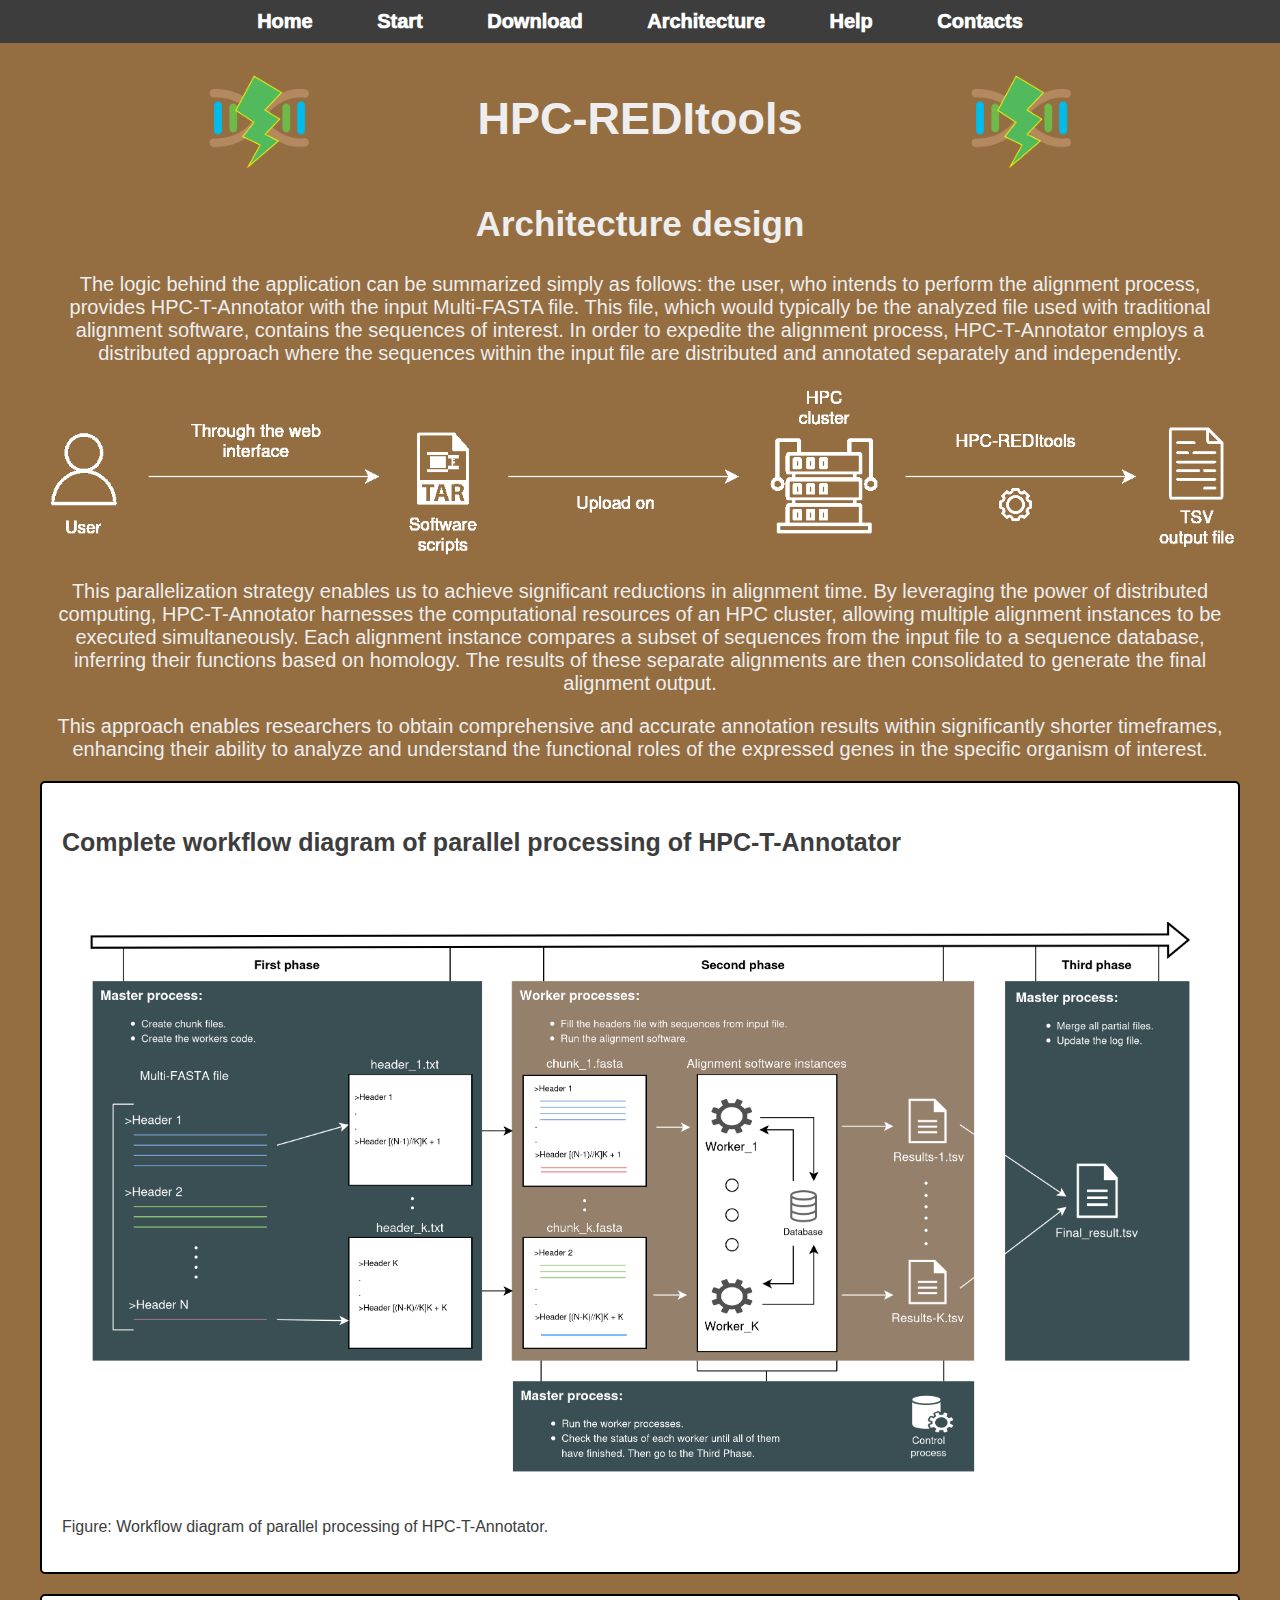
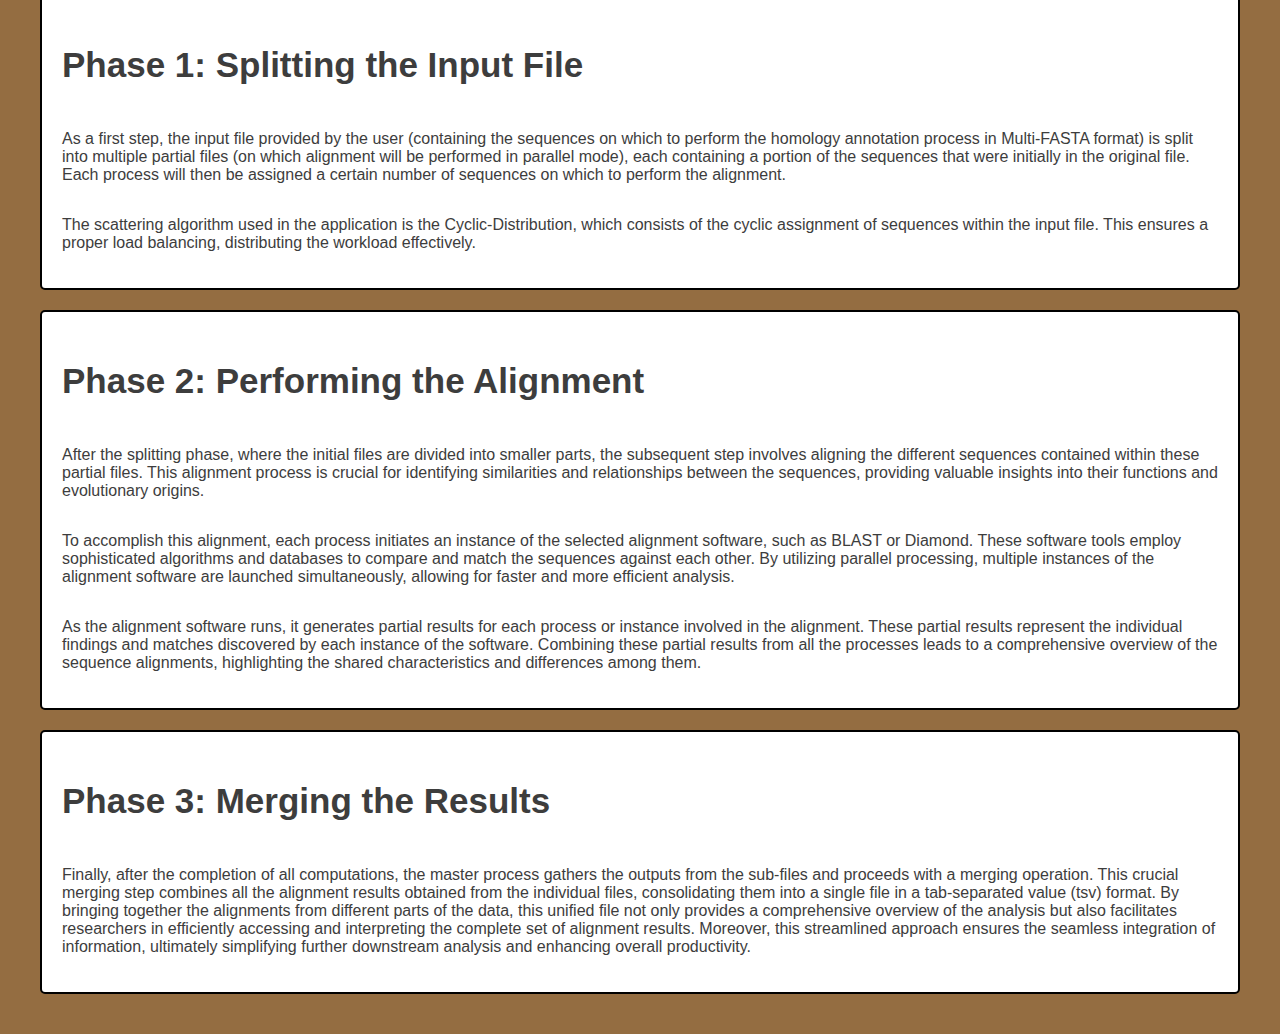
==== flask/app/templates/architecture.html @ 25f3b83c "ok" ====
<!DOCTYPE html>
<html>
<head>
    <meta charset="utf-8">
    <title>HPC-REDItools - Architecture</title>
    <link rel="stylesheet" type="text/css" href="../static/styles.css">
    <link rel="icon" type="image/x-icon" href="../static/logo.ico">
</head>
<body>

    <nav>
        <ul>
            <li><a href="index.html">Home</a></li>
            <li><a href="start.html">Start</a></li>
            <li><a href="download.html">Download</a></li>
            <li><a href="architecture.html">Architecture</a></li>
            <li><a href="help.html">Help</a></li>
            <li><a href="contacts.html">Contacts</a></li>
        </ul>
    </nav>

<div class="container">
    <div class="title">
        <div class="best" style="display: flex; align-items: center;">
            <img src="../static/logo.png" width="100" style="margin: auto;">
            <h1>HPC-REDItools</h1>
            <img src="../static/logo.png" width="100" style="margin: auto;">
          </div>
        <h2>Architecture design</h2>
    </div>

    <div class="description">
        <p>The logic behind the application can be summarized simply as follows: the user, who intends to perform the alignment process, 
           provides HPC-T-Annotator with the input Multi-FASTA file. This file, which would typically be the analyzed file used 
           with traditional alignment software, contains the sequences of interest. In order to expedite 
           the alignment process, HPC-T-Annotator employs a distributed approach where the sequences within the input file are distributed
           and annotated separately and independently.</p>
        <img src="../static/function_details.png" alt="Pipeline" width="1200">
        <p>This parallelization strategy enables us to achieve significant reductions in 
           alignment time. By leveraging the power of distributed computing, HPC-T-Annotator harnesses the computational resources of an 
           HPC cluster, allowing multiple alignment instances to be executed simultaneously. Each alignment instance compares a subset of 
           sequences from the input file to a sequence database, inferring their functions based on homology. The results of these separate alignments 
           are then consolidated to generate the final alignment output.</p>
        <p>This approach enables researchers to obtain comprehensive 
           and accurate annotation results within significantly shorter timeframes, enhancing their ability to analyze and understand the 
           functional roles of the expressed genes in the specific organism of interest.
        </p>
    </div>


    <!-- Workflow -->
    <div class="block">
        <h3 style="text-align: center;">Complete workflow diagram of parallel processing of HPC-T-Annotator</h3>
        <div class="figure">
            <img src="../static/logic-diagram2.png" 
                 alt="Workflow diagram of parallel processing of HPC-T-Annotator" 
                 width="1100"
                 style="margin: auto auto">
        </div>
        <p>Figure: Workflow diagram of parallel processing of HPC-T-Annotator.</p>
    </div>

    <!-- Splitting the Input File -->
    <div class="block">
        <h2>Phase 1: Splitting the Input File</h2>
        <p>As a first step, the input file provided by the user (containing the sequences on which to perform the homology annotation process in Multi-FASTA format) is split into multiple partial files (on which alignment will be performed in parallel mode), each containing a portion of the sequences that were initially in the original file. Each process will then be assigned a certain number of sequences on which to perform the alignment.</p>
        <p>The scattering algorithm used in the application is the Cyclic-Distribution, which consists of the cyclic assignment of sequences within the input file. This ensures a proper load balancing, distributing the workload effectively.</p>
    </div>

    <!-- Performing the Alignment -->
    <div class="block">
        <h2>Phase 2: Performing the Alignment</h2>
        <p>After the splitting phase, where the initial files are divided into smaller parts, the subsequent step involves aligning the different sequences contained within these partial files. This alignment process is crucial for identifying similarities and relationships between the sequences, providing valuable insights into their functions and evolutionary origins.</p>
        <p>To accomplish this alignment, each process initiates an instance of the selected alignment software, such as BLAST or Diamond. These software tools employ sophisticated algorithms and databases to compare and match the sequences against each other. By utilizing parallel processing, multiple instances of the alignment software are launched simultaneously, allowing for faster and more efficient analysis.</p>
        <p>As the alignment software runs, it generates partial results for each process or instance involved in the alignment. These partial results represent the individual findings and matches discovered by each instance of the software. Combining these partial results from all the processes leads to a comprehensive overview of the sequence alignments, highlighting the shared characteristics and differences among them.</p>
    </div>

    <!-- Merging the Results -->
    <div class="block">
        <h2>Phase 3: Merging the Results</h2>
        <p>Finally, after the completion of all computations, the master process gathers the outputs from the sub-files and proceeds with a merging operation. This crucial merging step combines all the alignment results obtained from the individual files, consolidating them into a single file in a tab-separated value (tsv) format. By bringing together the alignments from different parts of the data, this unified file not only provides a comprehensive overview of the analysis but also facilitates researchers in efficiently accessing and interpreting the complete set of alignment results. Moreover, this streamlined approach ensures the seamless integration of information, ultimately simplifying further downstream analysis and enhancing overall productivity.</p>
    </div>
</div>

</body>
</html>
---- flask/app/static/styles.css ----
body {
    background-color: #946d41;
    color: #eeeeee;
    margin: 0;
    padding: 0;
    font-family: Arial, sans-serif;
}

h1 {
    font-size: 45px;
}

h2 {
    font-size: 35px;
}

h3 {
    font-size: 25px;
}

h4 {
    font-size: 20px;
}

.description {
    font-size: 20px;
}

nav {
    background-color: #3d3d3d;
    padding: 10px;
    text-align: center;
}

nav ul {
    list-style-type: none;
    padding: 0;
    margin: 0;
}

nav ul li {
    display: inline;
    margin: 0 30px;
}

nav ul li a {
    color: #fff;
    text-decoration: none;
    font-size: 20px;
    font-weight: 1000;
}

nav ul li a:hover {
    color: #417c94;
}

.container {
    max-width: 1200px;
    margin: 0 auto;
    padding: 20px;
    align-items: center;
}

.title {
    text-align: center;
}

.description {
    text-align: center;
}

.block {
    color: #3d3d3d;
    display: flex;
    flex-wrap: wrap;
    margin: 20px 0;
    background-color: #fff;
    padding: 20px;
    border: 2px solid black;
    border-radius: 5px;
}

.block > div {
    width: 100%;
    margin-bottom: 10px;
}

.buttons {
    display: flex;
    justify-content: space-between;
    align-items: center;
    margin-top: 10px;
    max-width: 1200px;
    padding: 10px;
    margin: 0 auto;
}

.buttons button {
    padding: 10px 20px;
    font-size: 16px;
    background-color: #fff;
    color: #3d3d3d;
    border: 2px solid black;
    border-radius: 5px;
    cursor: pointer;
    transition: background-color 0.3s ease-in-out;
}

.buttons button:hover {
    background-color: #3d3d3d;
    color: #fff;
}

.SAT > input {
    margin-top: 3px;
}

#sub_B, #reset {
    padding: 10px;
    font-size: 18px;
    margin: 0 10px;
    cursor: pointer;
    transition: background-color 0.3s;
    width: 200px;

    font-weight: bold;
}

.caption {
    display: flex;
    gap: 16px; /* Spazio tra l'immagine e il testo */
}

/* Stilizza il pulsante "Get Started" */
#get_started {
    display: inline-block;
    padding: 12px 24px;
    background-color: #db7f34;
    color: white;
    border: none;
    border-radius: 4px;
    font-size: 18px;
    cursor: pointer;
    transition: background-color 0.3s;
    text-decoration: none;
    margin: auto auto;
}

#get_started:hover {
    background-color: #b96329;
}

.figure {
    display: flex;
    flex-wrap: wrap;
    margin: 20px 0;
    background-color: #fff;
    padding: 20px;
}

.help_settings{
    height: 25px; 
    width: 25px; 
    margin-top: 28px; 
    margin-left: 10px;
}

.github-button {
    background-color: #333; /* Colore di sfondo */
    color: #fff; /* Colore del testo */
    padding: 15px 30px; /* Spaziatura interna */
    border: none; /* Nessun bordo */
    border-radius: 5px; /* Angoli arrotondati */
    text-align: center; /* Allineamento testo al centro */
    text-decoration: none; /* Nessuna sottolineatura */
    display: inline-block; /* Per mantenere le dimensioni desiderate */
    font-size: 16px; /* Dimensione del testo */
    margin: 10px; /* Margine esterno */
    cursor: pointer; /* Cambio del cursore al passaggio del mouse */
    transition: background-color 0.3s ease; /* Transizione colore di sfondo */
}

/* Stile quando il cursore è sopra il bottone */
.github-button:hover {
    background-color: #555; /* Cambia il colore di sfondo al passaggio del mouse */
}

/* Stile per la cella di codice */
.code-cell {
    background-color: #f4f4f4; /* Colore di sfondo */
    border: 1px solid #ddd; /* Bordo con sottile linea grigia */
    padding: 10px; /* Spaziatura interna */
    border-radius: 5px; /* Angoli arrotondati */
    font-family: "Courier New", monospace; /* Tipo di carattere monospace per il codice */
    font-size: 14px; /* Dimensione del testo */
    line-height: 1.4; /* Altezza della linea */
    white-space: nowrap; /* Evita il wrapping del testo */
    overflow-x: auto; /* Barra di scorrimento orizzontale se necessario */
    max-width: 1300px; /* Larghezza massima della cella di codice */
}
@media screen and (max-width: 980px) {
    .settings {
        flex-direction: column;
        align-items: center;
    }

    .workload, .conf, .annotation {
        width: 100%;
    }

    .long_input {
        width: 100%;
    }

    .icon {
        display: none;
    }
}
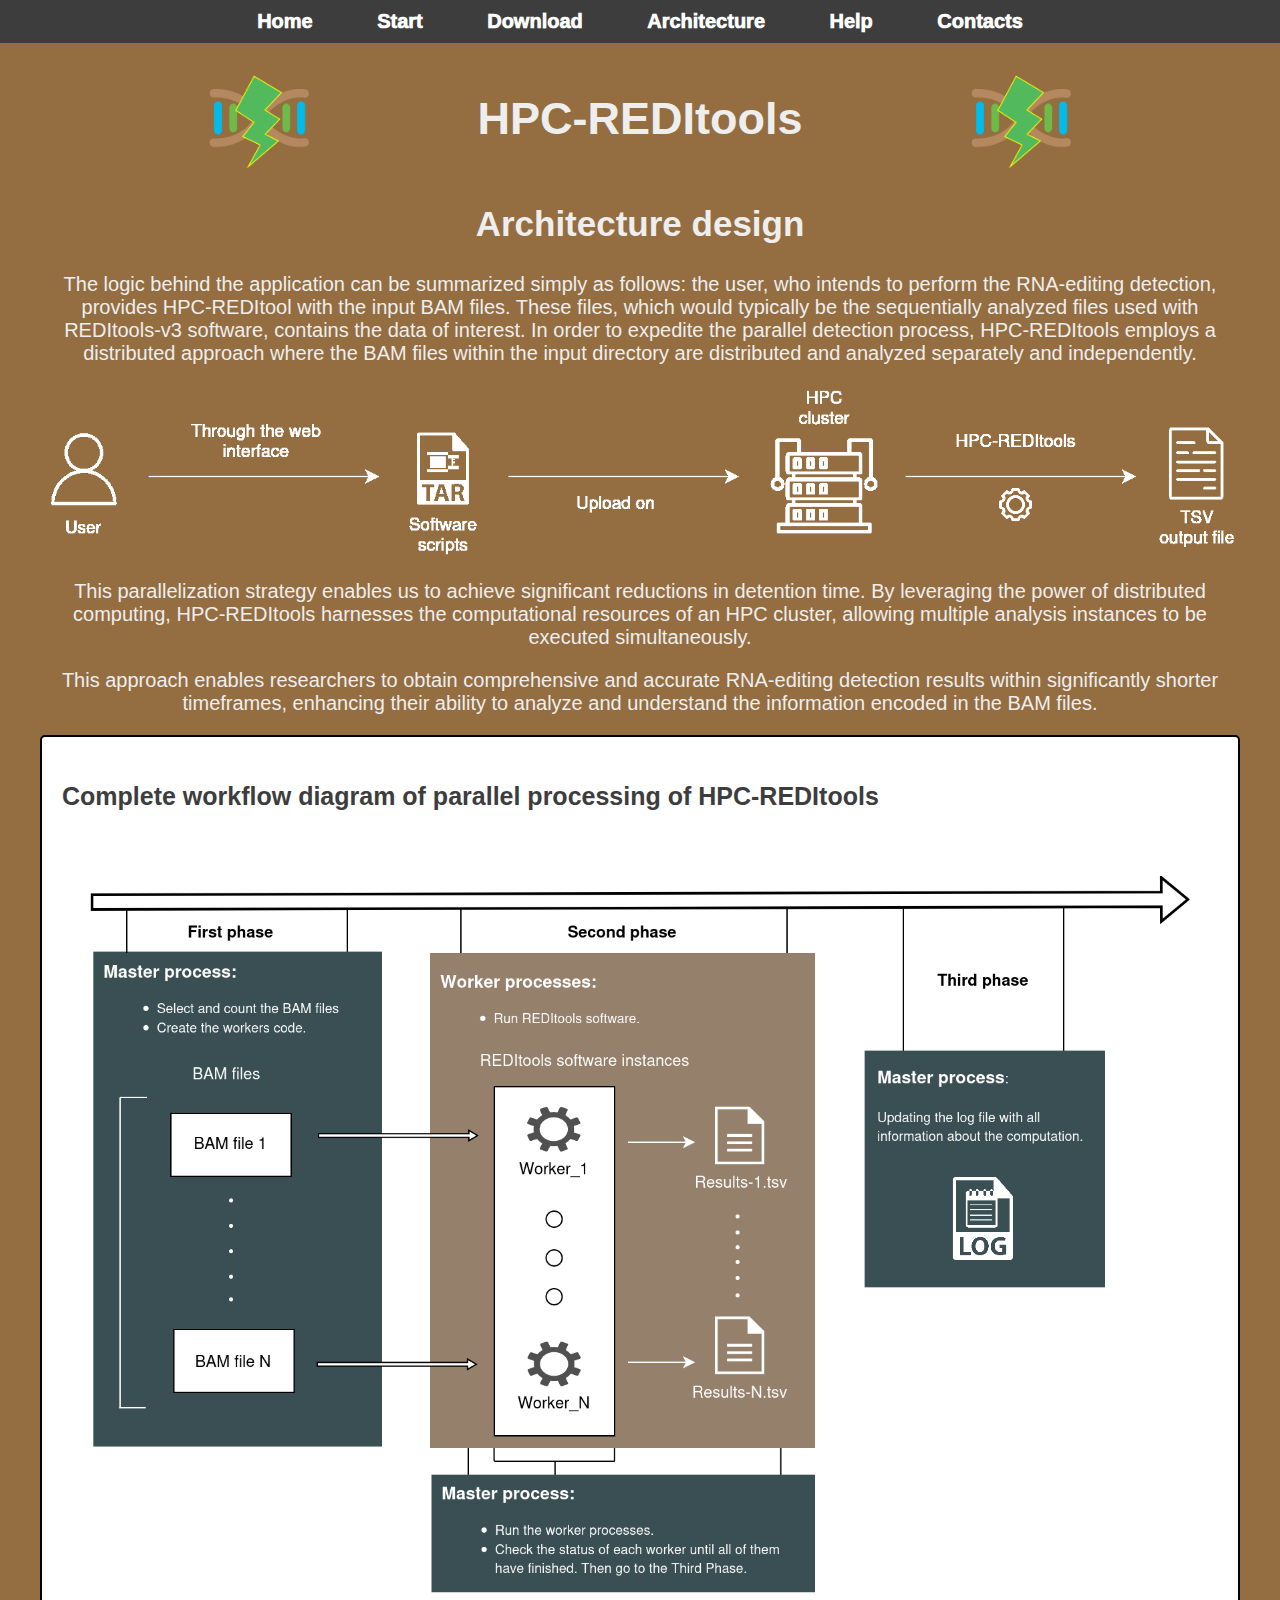
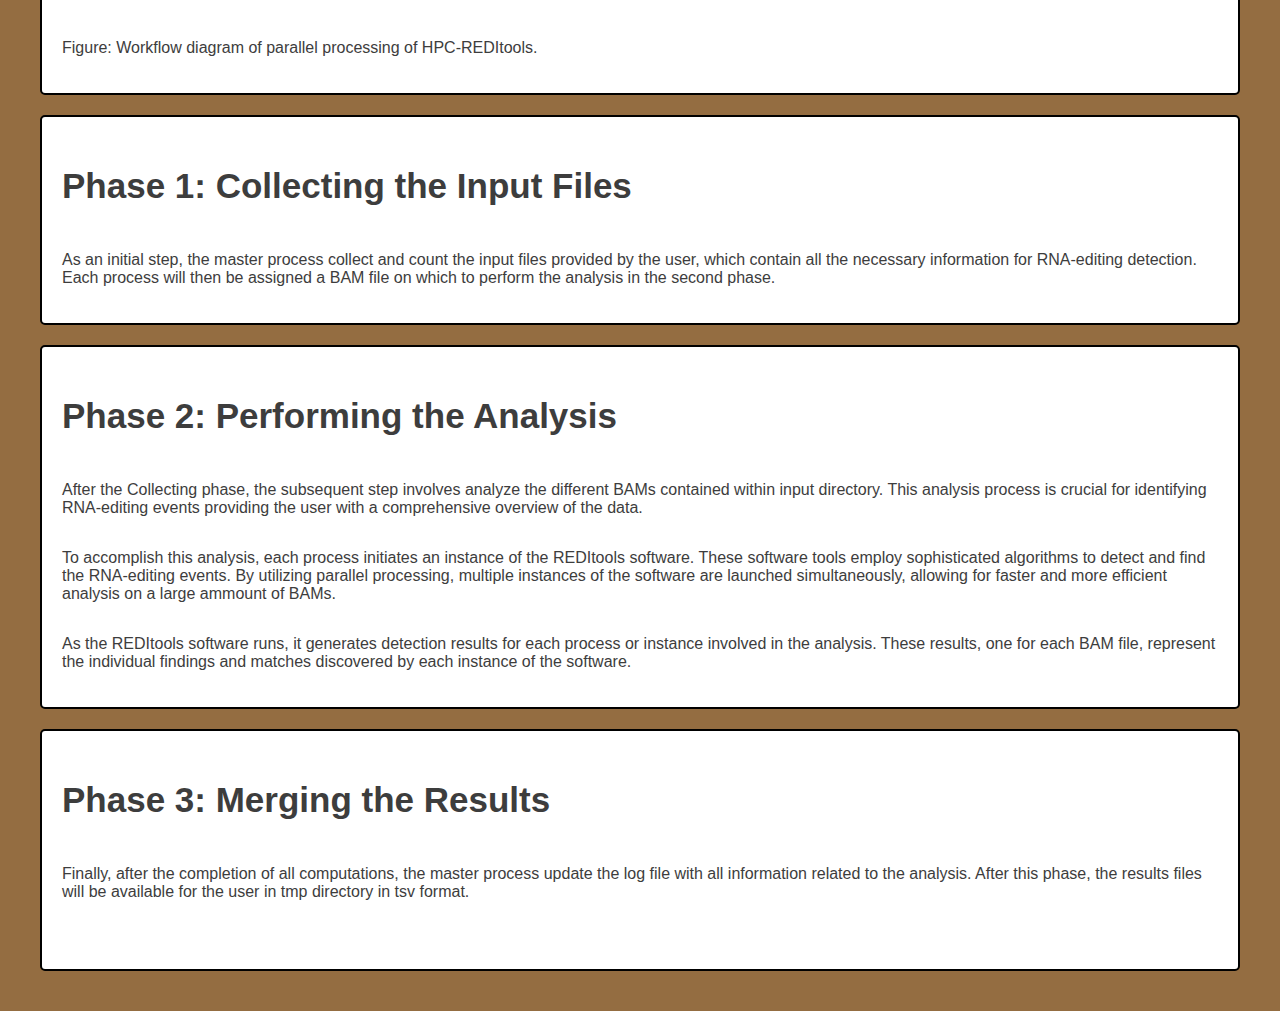
==== commit 9e954b6d: "cmmit" ====
--- a/flask/app/templates/architecture.html
+++ b/flask/app/templates/architecture.html
@@ -30,56 +30,61 @@
     </div>
 
     <div class="description">
-        <p>The logic behind the application can be summarized simply as follows: the user, who intends to perform the alignment process, 
-           provides HPC-T-Annotator with the input Multi-FASTA file. This file, which would typically be the analyzed file used 
-           with traditional alignment software, contains the sequences of interest. In order to expedite 
-           the alignment process, HPC-T-Annotator employs a distributed approach where the sequences within the input file are distributed
-           and annotated separately and independently.</p>
+        <p>The logic behind the application can be summarized simply as follows: the user, who intends to perform the RNA-editing detection, 
+           provides HPC-REDItool with the input BAM files. These files, which would typically be the sequentially analyzed files used 
+           with REDItools-v3 software, contains the data of interest. In order to expedite 
+           the parallel detection process, HPC-REDItools employs a distributed approach where the BAM files within the input directory are distributed
+           and analyzed separately and independently.</p>
         <img src="../static/function_details.png" alt="Pipeline" width="1200">
         <p>This parallelization strategy enables us to achieve significant reductions in 
-           alignment time. By leveraging the power of distributed computing, HPC-T-Annotator harnesses the computational resources of an 
-           HPC cluster, allowing multiple alignment instances to be executed simultaneously. Each alignment instance compares a subset of 
-           sequences from the input file to a sequence database, inferring their functions based on homology. The results of these separate alignments 
-           are then consolidated to generate the final alignment output.</p>
+           detention time. By leveraging the power of distributed computing, HPC-REDItools harnesses the computational resources of an 
+           HPC cluster, allowing multiple analysis instances to be executed simultaneously.</p>
         <p>This approach enables researchers to obtain comprehensive 
-           and accurate annotation results within significantly shorter timeframes, enhancing their ability to analyze and understand the 
-           functional roles of the expressed genes in the specific organism of interest.
+           and accurate RNA-editing detection results within significantly shorter timeframes, enhancing their ability to analyze and understand the 
+           information encoded in the BAM files.
         </p>
     </div>
 
 
     <!-- Workflow -->
     <div class="block">
-        <h3 style="text-align: center;">Complete workflow diagram of parallel processing of HPC-T-Annotator</h3>
+        <h3 style="text-align: center;">Complete workflow diagram of parallel processing of HPC-REDItools</h3>
         <div class="figure">
-            <img src="../static/logic-diagram2.png" 
-                 alt="Workflow diagram of parallel processing of HPC-T-Annotator" 
+            <img src="../static/hpc-reditools_logic-diagram2.png" 
+                 alt="Workflow diagram of parallel processing of HPC-REDItools" 
                  width="1100"
                  style="margin: auto auto">
         </div>
-        <p>Figure: Workflow diagram of parallel processing of HPC-T-Annotator.</p>
+        <p>Figure: Workflow diagram of parallel processing of HPC-REDItools.</p>
     </div>
 
-    <!-- Splitting the Input File -->
+    <!-- Collect the input files -->
     <div class="block">
-        <h2>Phase 1: Splitting the Input File</h2>
-        <p>As a first step, the input file provided by the user (containing the sequences on which to perform the homology annotation process in Multi-FASTA format) is split into multiple partial files (on which alignment will be performed in parallel mode), each containing a portion of the sequences that were initially in the original file. Each process will then be assigned a certain number of sequences on which to perform the alignment.</p>
-        <p>The scattering algorithm used in the application is the Cyclic-Distribution, which consists of the cyclic assignment of sequences within the input file. This ensures a proper load balancing, distributing the workload effectively.</p>
+        <h2>Phase 1: Collecting the Input Files</h2>
+        <p>As an initial step, the master process collect and count the input files provided by the user, which contain all the necessary information for RNA-editing detection. 
+            Each process will then be assigned a BAM file on which to perform the analysis in the second phase.</p>
     </div>
 
     <!-- Performing the Alignment -->
     <div class="block">
-        <h2>Phase 2: Performing the Alignment</h2>
-        <p>After the splitting phase, where the initial files are divided into smaller parts, the subsequent step involves aligning the different sequences contained within these partial files. This alignment process is crucial for identifying similarities and relationships between the sequences, providing valuable insights into their functions and evolutionary origins.</p>
-        <p>To accomplish this alignment, each process initiates an instance of the selected alignment software, such as BLAST or Diamond. These software tools employ sophisticated algorithms and databases to compare and match the sequences against each other. By utilizing parallel processing, multiple instances of the alignment software are launched simultaneously, allowing for faster and more efficient analysis.</p>
-        <p>As the alignment software runs, it generates partial results for each process or instance involved in the alignment. These partial results represent the individual findings and matches discovered by each instance of the software. Combining these partial results from all the processes leads to a comprehensive overview of the sequence alignments, highlighting the shared characteristics and differences among them.</p>
+        <h2>Phase 2: Performing the Analysis</h2>
+        <p>After the Collecting phase, the subsequent step involves analyze the different BAMs contained within input directory. 
+            This analysis process is crucial for identifying RNA-editing events providing the user with a comprehensive overview of the data.</p>
+        <p>To accomplish this analysis, each process initiates an instance of the 
+            REDItools software. These software tools employ sophisticated algorithms to detect and find the RNA-editing events.
+            By utilizing parallel processing, multiple instances of the software are launched simultaneously, allowing for faster and more efficient analysis on a large ammount of BAMs.</p>
+        <p>As the REDItools software runs, it generates detection results for each 
+            process or instance involved in the analysis. These results, one for each BAM file,
+            represent the individual findings and matches discovered by each instance of the software. 
+        </p>
     </div>
 
     <!-- Merging the Results -->
     <div class="block">
         <h2>Phase 3: Merging the Results</h2>
-        <p>Finally, after the completion of all computations, the master process gathers the outputs from the sub-files and proceeds with a merging operation. This crucial merging step combines all the alignment results obtained from the individual files, consolidating them into a single file in a tab-separated value (tsv) format. By bringing together the alignments from different parts of the data, this unified file not only provides a comprehensive overview of the analysis but also facilitates researchers in efficiently accessing and interpreting the complete set of alignment results. Moreover, this streamlined approach ensures the seamless integration of information, ultimately simplifying further downstream analysis and enhancing overall productivity.</p>
-    </div>
+        <p>Finally, after the completion of all computations, the master process update the log file with all information related to the analysis.
+           After this phase, the results files will be available for the user in tmp directory in tsv format.</p>
+        </p>
 </div>
 
 </body>
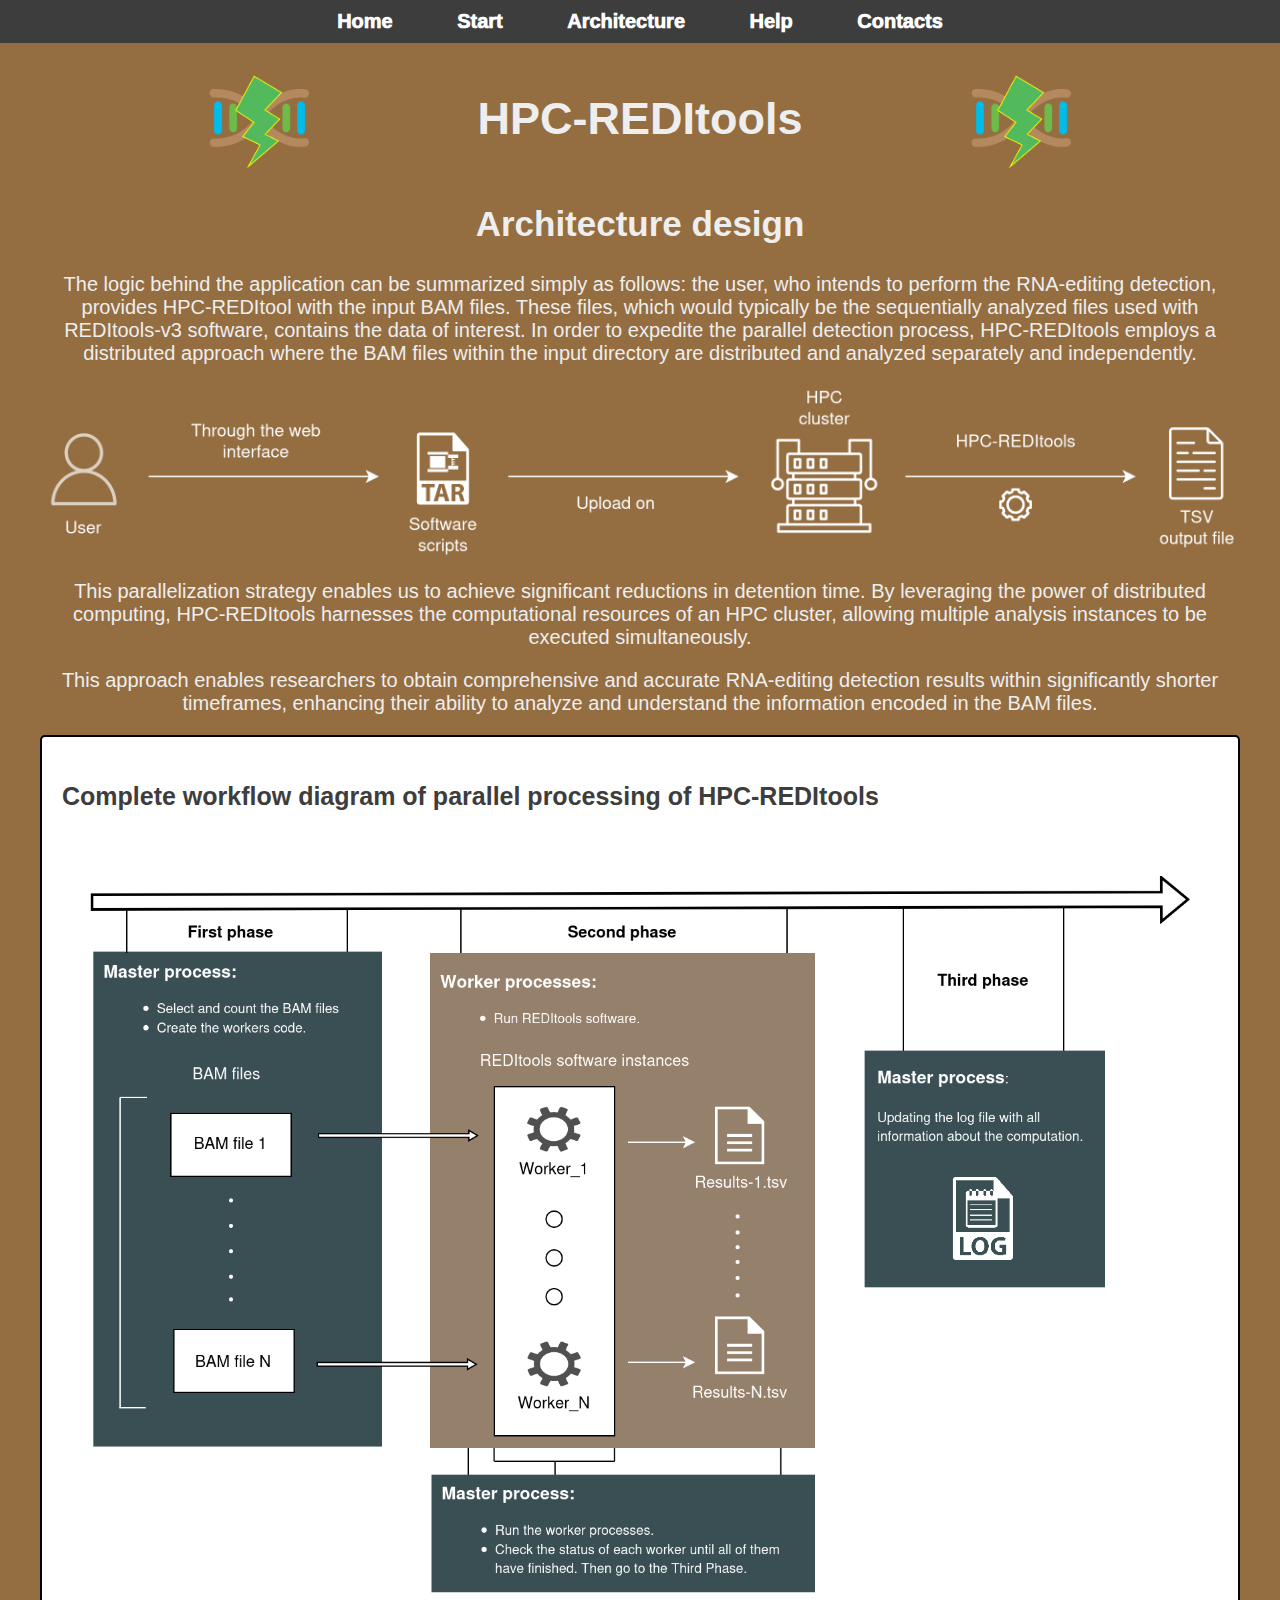
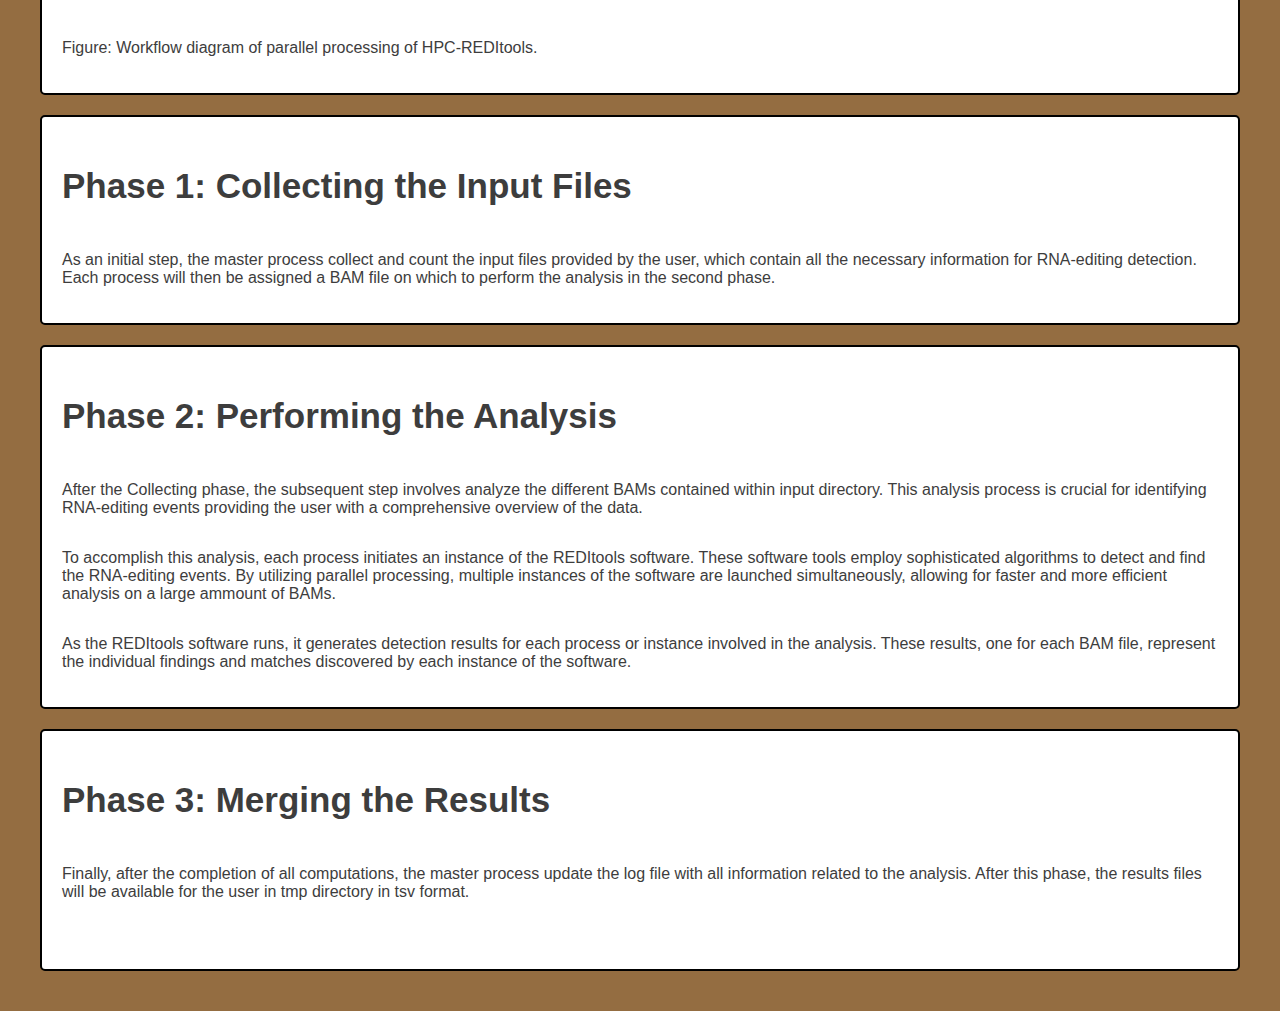
==== commit 86d78db6: "Ok" ====
--- a/flask/app/templates/architecture.html
+++ b/flask/app/templates/architecture.html
@@ -12,7 +12,6 @@
         <ul>
             <li><a href="index.html">Home</a></li>
             <li><a href="start.html">Start</a></li>
-            <li><a href="download.html">Download</a></li>
             <li><a href="architecture.html">Architecture</a></li>
             <li><a href="help.html">Help</a></li>
             <li><a href="contacts.html">Contacts</a></li>
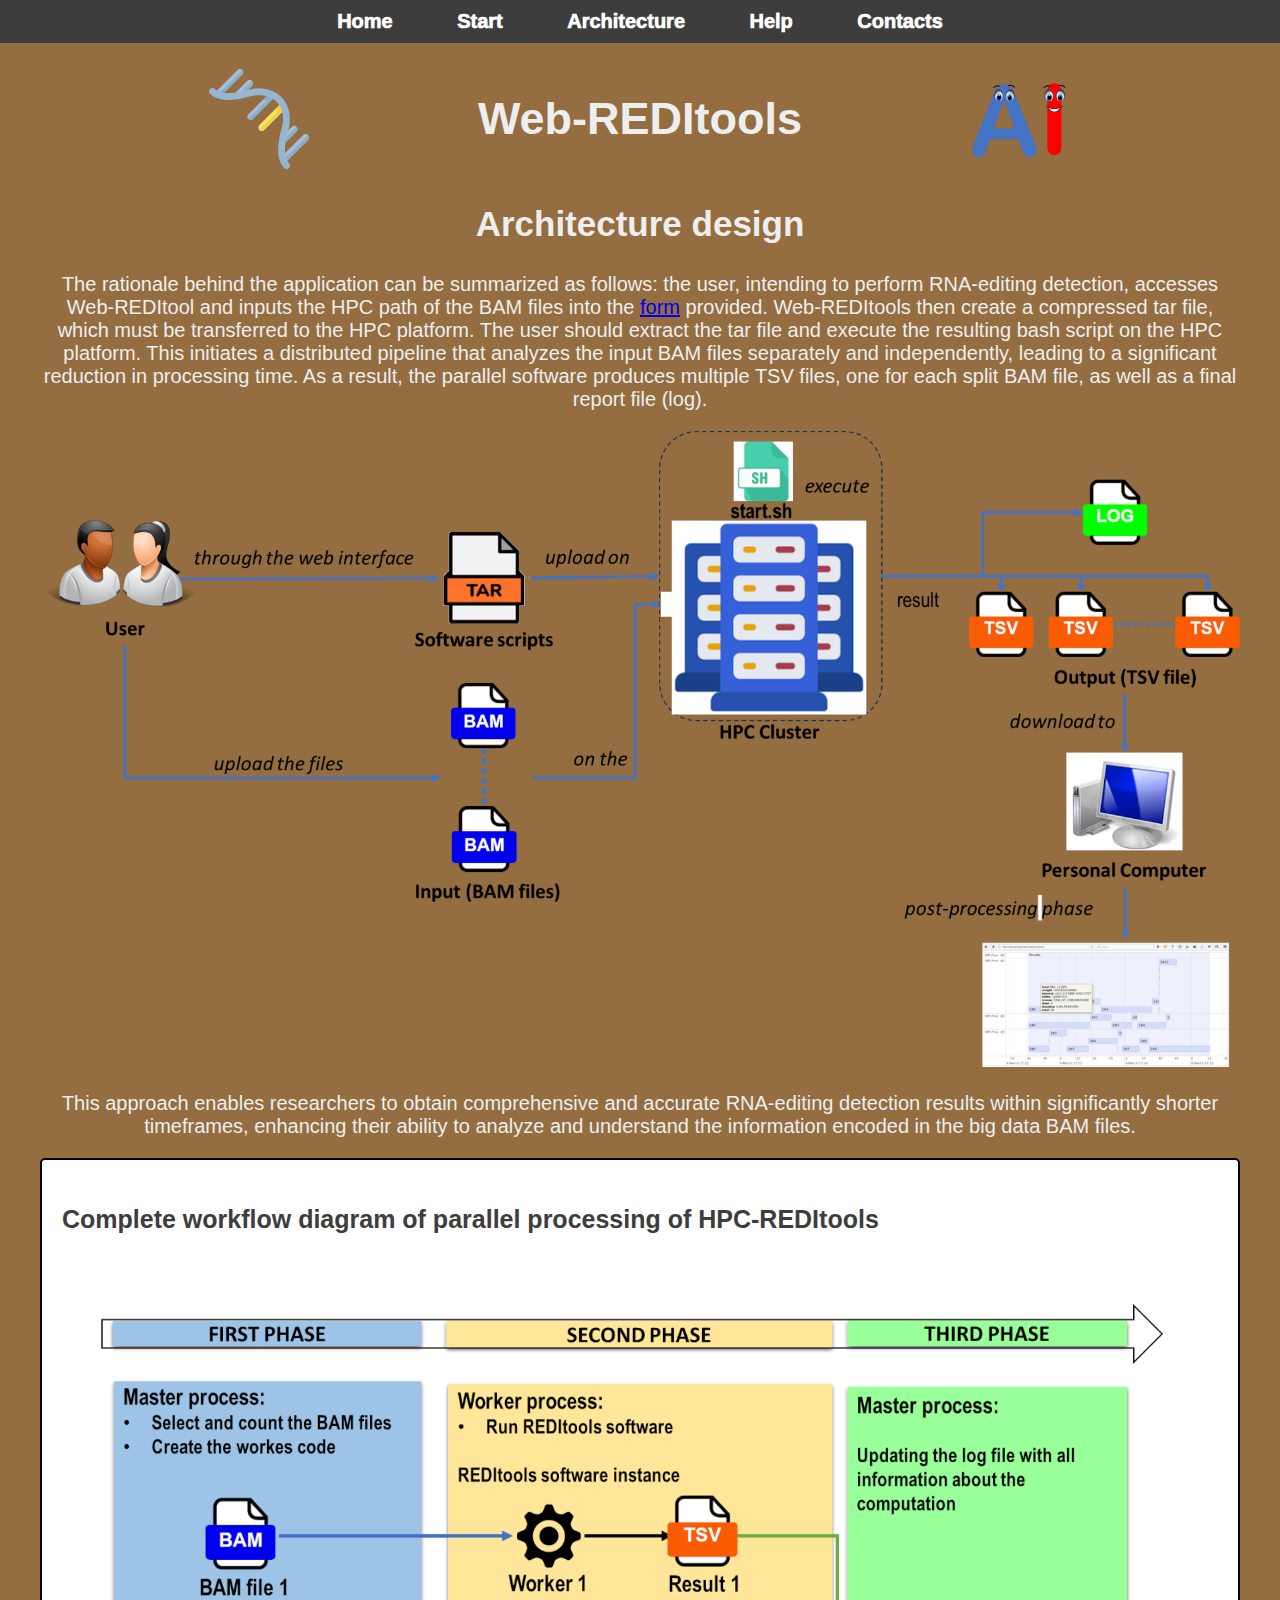
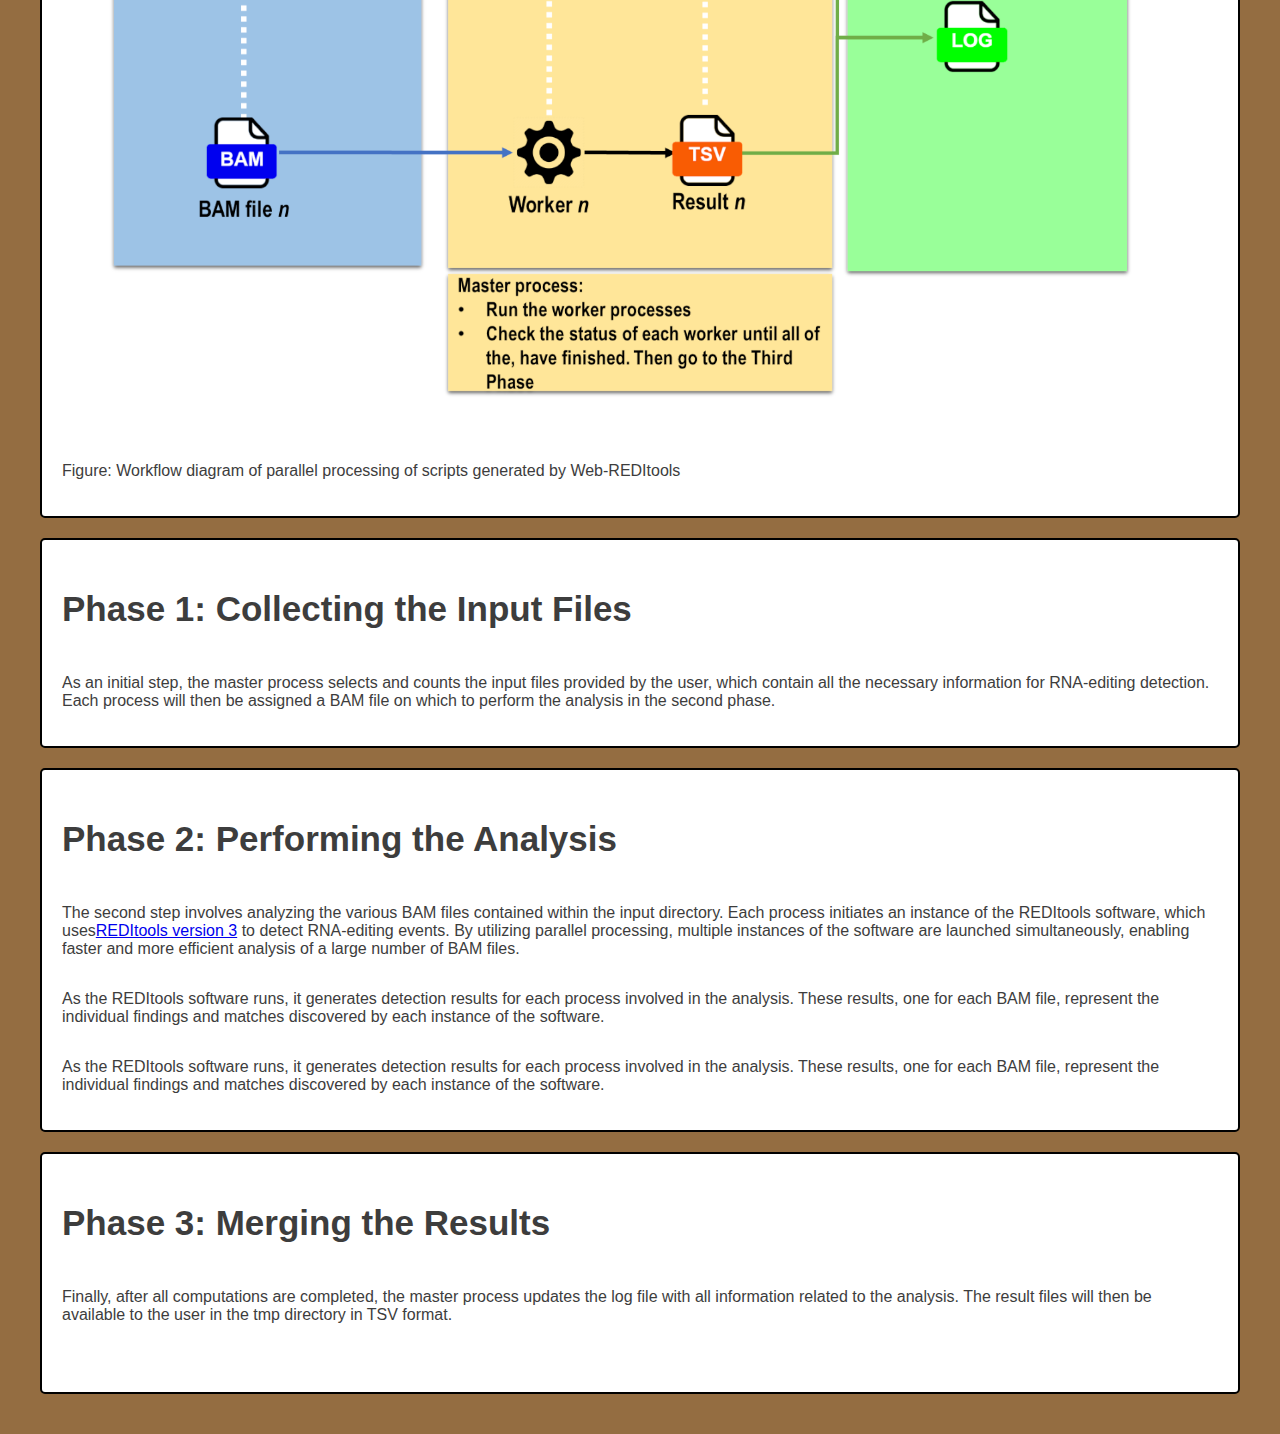
==== commit 6ab0a377: "ok" ====
--- a/flask/app/templates/architecture.html
+++ b/flask/app/templates/architecture.html
@@ -22,25 +22,22 @@
     <div class="title">
         <div class="best" style="display: flex; align-items: center;">
             <img src="../static/logo.png" width="100" style="margin: auto;">
-            <h1>HPC-REDItools</h1>
-            <img src="../static/logo.png" width="100" style="margin: auto;">
+            <h1>Web-REDItools</h1>
+            <img src="../static/logo2.png" width="100" style="margin: auto;">
           </div>
         <h2>Architecture design</h2>
     </div>
 
     <div class="description">
-        <p>The logic behind the application can be summarized simply as follows: the user, who intends to perform the RNA-editing detection, 
-           provides HPC-REDItool with the input BAM files. These files, which would typically be the sequentially analyzed files used 
-           with REDItools-v3 software, contains the data of interest. In order to expedite 
-           the parallel detection process, HPC-REDItools employs a distributed approach where the BAM files within the input directory are distributed
-           and analyzed separately and independently.</p>
+        <p>The rationale behind the application can be summarized as follows: the user, intending to perform RNA-editing detection, accesses Web-REDItool and inputs the HPC path of the BAM files into the <A href="http://raganella.deb.unitus.it:49153/start.html">form</A> provided. Web-REDItools then create a compressed tar file, which must be transferred to the HPC platform. The user should extract the tar file and execute the resulting bash script on the HPC platform. This initiates a distributed pipeline that analyzes the input BAM files separately and independently, leading to a significant reduction in processing time. As a result, the parallel software produces multiple TSV files, one for each split BAM file, as well as a final report file (log).
+
+
+
+</p>
         <img src="../static/function_details.png" alt="Pipeline" width="1200">
-        <p>This parallelization strategy enables us to achieve significant reductions in 
-           detention time. By leveraging the power of distributed computing, HPC-REDItools harnesses the computational resources of an 
-           HPC cluster, allowing multiple analysis instances to be executed simultaneously.</p>
         <p>This approach enables researchers to obtain comprehensive 
            and accurate RNA-editing detection results within significantly shorter timeframes, enhancing their ability to analyze and understand the 
-           information encoded in the BAM files.
+            information encoded in the big data BAM files.
         </p>
     </div>
 
@@ -49,31 +46,29 @@
     <div class="block">
         <h3 style="text-align: center;">Complete workflow diagram of parallel processing of HPC-REDItools</h3>
         <div class="figure">
-            <img src="../static/hpc-reditools_logic-diagram2.png" 
-                 alt="Workflow diagram of parallel processing of HPC-REDItools" 
+            <img src="../static/hpc-reditools_logic-diagram.png" 
+                 alt="Workflow diagram of parallel processing of script created by Web-REDItools" 
                  width="1100"
                  style="margin: auto auto">
         </div>
-        <p>Figure: Workflow diagram of parallel processing of HPC-REDItools.</p>
+        <p>Figure: Workflow diagram of parallel processing of scripts generated by Web-REDItools</p>
     </div>
 
     <!-- Collect the input files -->
     <div class="block">
         <h2>Phase 1: Collecting the Input Files</h2>
-        <p>As an initial step, the master process collect and count the input files provided by the user, which contain all the necessary information for RNA-editing detection. 
+        <p>As an initial step, the master process selects and counts the input files provided by the user, which contain all the necessary information for RNA-editing detection.
             Each process will then be assigned a BAM file on which to perform the analysis in the second phase.</p>
     </div>
 
     <!-- Performing the Alignment -->
     <div class="block">
         <h2>Phase 2: Performing the Analysis</h2>
-        <p>After the Collecting phase, the subsequent step involves analyze the different BAMs contained within input directory. 
-            This analysis process is crucial for identifying RNA-editing events providing the user with a comprehensive overview of the data.</p>
-        <p>To accomplish this analysis, each process initiates an instance of the 
-            REDItools software. These software tools employ sophisticated algorithms to detect and find the RNA-editing events.
-            By utilizing parallel processing, multiple instances of the software are launched simultaneously, allowing for faster and more efficient analysis on a large ammount of BAMs.</p>
+        <p>The second step involves analyzing the various  BAM files contained within the input directory. Each process initiates an instance of the REDItools software, which uses<A HREF="https://github.com/BioinfoUNIBA/REDItools/blob/master/NPscripts/REDItoolDnaRnav13.py">REDItools version 3</A>  to detect RNA-editing events. By utilizing parallel processing, multiple instances of the software are launched simultaneously, enabling faster and more efficient analysis of a large number of BAM files.</p>
+
+<p>As the REDItools software runs, it generates detection results for each process involved in the analysis. These results, one for each BAM file, represent the individual findings and matches discovered by each instance of the software.</p>
         <p>As the REDItools software runs, it generates detection results for each 
-            process or instance involved in the analysis. These results, one for each BAM file,
+            process involved in the analysis. These results, one for each BAM file,
             represent the individual findings and matches discovered by each instance of the software. 
         </p>
     </div>
@@ -81,8 +76,9 @@
     <!-- Merging the Results -->
     <div class="block">
         <h2>Phase 3: Merging the Results</h2>
-        <p>Finally, after the completion of all computations, the master process update the log file with all information related to the analysis.
-           After this phase, the results files will be available for the user in tmp directory in tsv format.</p>
+        <p>Finally, after all computations are completed, the master process updates the log file with all information related to the analysis. The result files will then be available to the user in the tmp directory in TSV format.
+
+</p>
         </p>
 </div>
 
